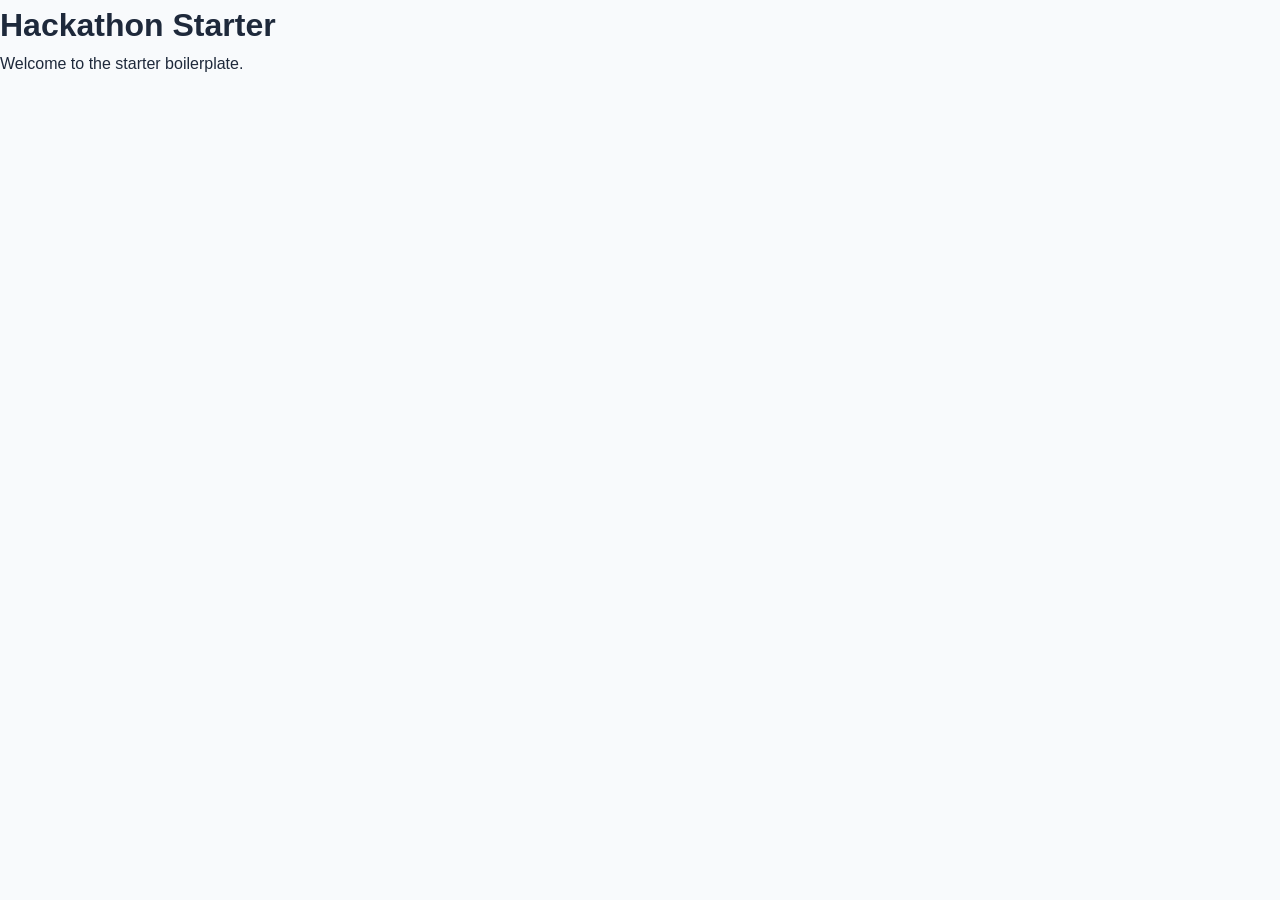
==== Hackathon-Starter/index.html @ 234ab53b "Folder structure setup" ====
<!DOCTYPE html>
<html lang="en">
<head>
    <meta charset="UTF-8">
    <meta name="viewport" content="width=device-width, initial-scale=1.0">
    <title>Hackathon Starter</title>
    <link rel="stylesheet" href="css/style.css">
    <!-- Firebase SDK CDN scripts یہاں include کریں (type="module" سے پہلے) -->
</head>
<body>
    <h1>Hackathon Starter</h1>
    <p>Welcome to the starter boilerplate.</p>
    <script type="module" src="js/app.js"></script>
</body>
</html>
---- Hackathon-Starter/css/style.css ----
*,
*::before,
*::after {
    margin: 0;
    padding: 0;
    box-sizing: border-box;
}

:root {
    --primary: #4f46e5;
    --primary-hover: #4338ca;
    --secondary: #64748b;
    --accent: #06b6d4;
    --bg: #f8fafc;
    --surface: #ffffff;
    --text: #1e293b;
    --text-muted: #94a3b8;
    --border: #e2e8f0;
    --danger: #ef4444;
    --success: #22c55e;
    --radius: 8px;
    --shadow: 0 1px 3px rgba(0, 0, 0, 0.1);
}

html {
    font-size: 16px;
    scroll-behavior: smooth;
}

body {
    font-family: -apple-system, BlinkMacSystemFont, 'Segoe UI', Roboto, Oxygen,
        Ubuntu, Cantarell, sans-serif;
    background-color: var(--bg);
    color: var(--text);
    line-height: 1.6;
    min-height: 100vh;
}

a {
    color: var(--primary);
    text-decoration: none;
}

a:hover {
    text-decoration: underline;
}

img {
    max-width: 100%;
    height: auto;
    display: block;
}

ul {
    list-style: none;
}

.container {
    width: 100%;
    max-width: 1200px;
    margin: 0 auto;
    padding: 0 1rem;
}

.btn {
    display: inline-flex;
    align-items: center;
    justify-content: center;
    padding: 0.5rem 1rem;
    border: none;
    border-radius: var(--radius);
    font-size: 0.875rem;
    font-weight: 500;
    cursor: pointer;
    transition: background-color 0.2s, opacity 0.2s;
}

.btn-primary {
    background-color: var(--primary);
    color: #fff;
}

.btn-primary:hover {
    background-color: var(--primary-hover);
}

.btn-secondary {
    background-color: var(--secondary);
    color: #fff;
}

.btn-danger {
    background-color: var(--danger);
    color: #fff;
}

.form-group {
    margin-bottom: 1rem;
}

.form-label {
    display: block;
    margin-bottom: 0.25rem;
    font-size: 0.875rem;
    font-weight: 500;
}

.form-input {
    width: 100%;
    padding: 0.5rem 0.75rem;
    border: 1px solid var(--border);
    border-radius: var(--radius);
    font-size: 0.875rem;
    transition: border-color 0.2s;
}

.form-input:focus {
    outline: none;
    border-color: var(--primary);
    box-shadow: 0 0 0 3px rgba(79, 70, 229, 0.1);
}

.card {
    background: var(--surface);
    border: 1px solid var(--border);
    border-radius: var(--radius);
    box-shadow: var(--shadow);
    padding: 1.5rem;
}
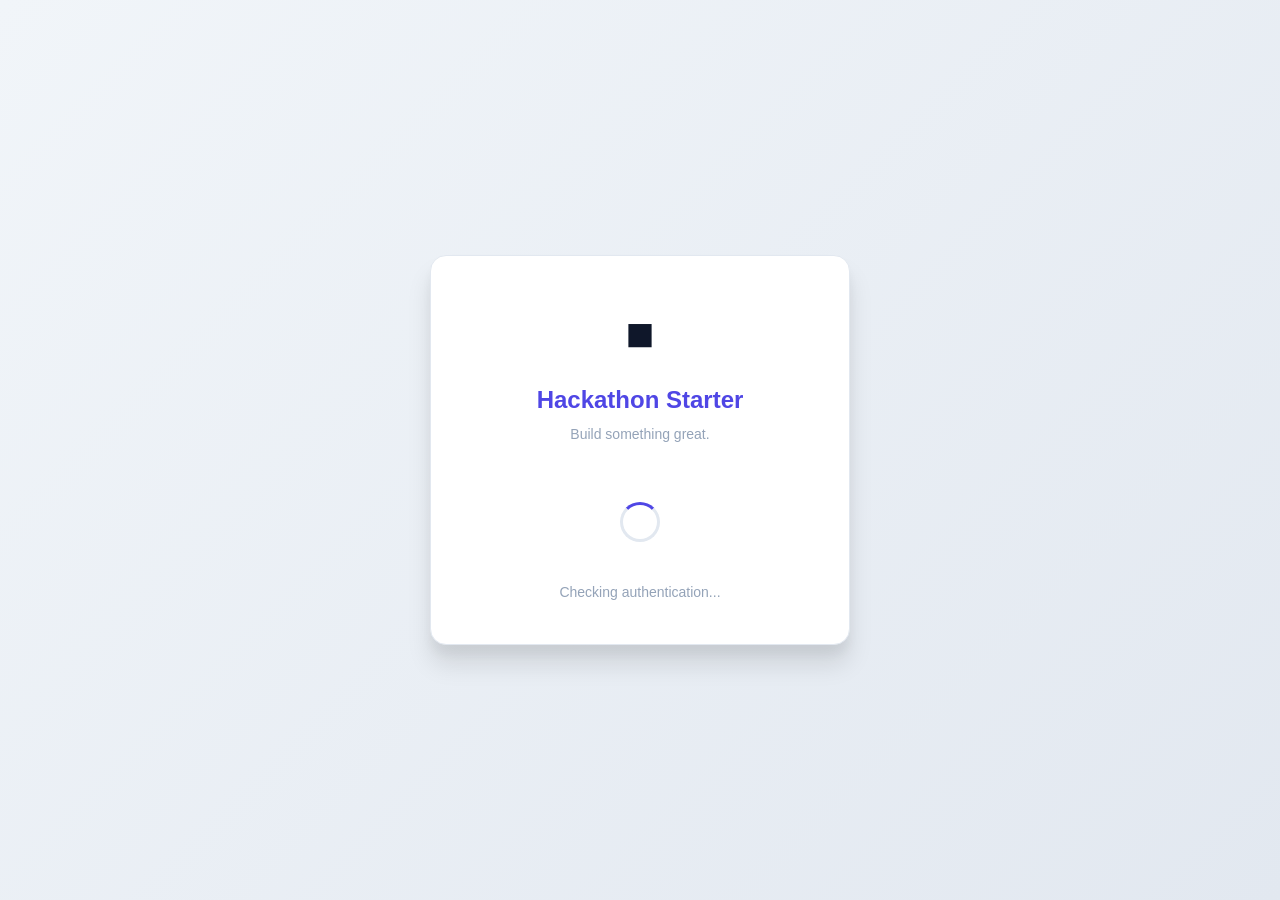
==== commit 2d5a6490: "Ui implemet" ====
--- a/Hackathon-Starter/index.html
+++ b/Hackathon-Starter/index.html
@@ -5,11 +5,22 @@
     <meta name="viewport" content="width=device-width, initial-scale=1.0">
     <title>Hackathon Starter</title>
     <link rel="stylesheet" href="css/style.css">
-    <!-- Firebase SDK CDN scripts یہاں include کریں (type="module" سے پہلے) -->
 </head>
-<body>
-    <h1>Hackathon Starter</h1>
-    <p>Welcome to the starter boilerplate.</p>
-    <script type="module" src="js/app.js"></script>
+<body class="auth-page">
+    <div class="auth-card" style="text-align:center;">
+        <div class="auth-logo">
+            <div style="font-size:3rem;margin-bottom:0.5rem;">&#9632;</div>
+            <h1>Hackathon Starter</h1>
+            <p>Build something great.</p>
+        </div>
+
+        <div style="padding:2rem 0;">
+            <span class="loader loader-lg"></span>
+        </div>
+
+        <p style="color:var(--text-muted);font-size:0.875rem;" id="authStatus">Checking authentication...</p>
+    </div>
+
+    <script type="module" src="js/index.js"></script>
 </body>
 </html>
--- a/Hackathon-Starter/css/style.css
+++ b/Hackathon-Starter/css/style.css
@@ -9,17 +9,37 @@
 :root {
     --primary: #4f46e5;
     --primary-hover: #4338ca;
+    --primary-light: #eef2ff;
     --secondary: #64748b;
     --accent: #06b6d4;
-    --bg: #f8fafc;
+    --bg: #f1f5f9;
     --surface: #ffffff;
-    --text: #1e293b;
+    --surface-hover: #f8fafc;
+    --text: #0f172a;
+    --text-secondary: #475569;
     --text-muted: #94a3b8;
     --border: #e2e8f0;
+    --border-focus: #4f46e5;
     --danger: #ef4444;
+    --danger-light: #fef2f2;
     --success: #22c55e;
+    --success-light: #f0fdf4;
+    --warning: #f59e0b;
+    --warning-light: #fffbeb;
+    --info: #3b82f6;
+    --info-light: #eff6ff;
+    --radius-sm: 6px;
     --radius: 8px;
-    --shadow: 0 1px 3px rgba(0, 0, 0, 0.1);
+    --radius-lg: 12px;
+    --radius-xl: 16px;
+    --shadow-sm: 0 1px 2px rgba(0, 0, 0, 0.05);
+    --shadow: 0 1px 3px rgba(0, 0, 0, 0.1), 0 1px 2px rgba(0, 0, 0, 0.06);
+    --shadow-md: 0 4px 6px rgba(0, 0, 0, 0.07), 0 2px 4px rgba(0, 0, 0, 0.06);
+    --shadow-lg: 0 10px 15px rgba(0, 0, 0, 0.1), 0 4px 6px rgba(0, 0, 0, 0.05);
+    --shadow-xl: 0 20px 25px rgba(0, 0, 0, 0.1), 0 10px 10px rgba(0, 0, 0, 0.04);
+    --transition: 0.2s ease;
+    --sidebar-width: 260px;
+    --navbar-height: 64px;
 }
 
 html {
@@ -28,21 +48,22 @@
 }
 
 body {
-    font-family: -apple-system, BlinkMacSystemFont, 'Segoe UI', Roboto, Oxygen,
-        Ubuntu, Cantarell, sans-serif;
+    font-family: 'Inter', -apple-system, BlinkMacSystemFont, 'Segoe UI', Roboto, sans-serif;
     background-color: var(--bg);
     color: var(--text);
     line-height: 1.6;
     min-height: 100vh;
+    -webkit-font-smoothing: antialiased;
 }
 
 a {
     color: var(--primary);
     text-decoration: none;
+    transition: color var(--transition);
 }
 
 a:hover {
-    text-decoration: underline;
+    color: var(--primary-hover);
 }
 
 img {
@@ -55,24 +76,43 @@
     list-style: none;
 }
 
+input,
+button,
+textarea,
+select {
+    font-family: inherit;
+}
+
+/* ===== CONTAINER ===== */
+
 .container {
     width: 100%;
     max-width: 1200px;
     margin: 0 auto;
-    padding: 0 1rem;
-}
+    padding: 0 1.5rem;
+}
+
+/* ===== BUTTONS ===== */
 
 .btn {
     display: inline-flex;
     align-items: center;
     justify-content: center;
-    padding: 0.5rem 1rem;
+    gap: 0.5rem;
+    padding: 0.625rem 1.25rem;
     border: none;
     border-radius: var(--radius);
     font-size: 0.875rem;
-    font-weight: 500;
+    font-weight: 600;
     cursor: pointer;
-    transition: background-color 0.2s, opacity 0.2s;
+    transition: all var(--transition);
+    line-height: 1.4;
+    white-space: nowrap;
+}
+
+.btn:focus-visible {
+    outline: 2px solid var(--primary);
+    outline-offset: 2px;
 }
 
 .btn-primary {
@@ -82,11 +122,18 @@
 
 .btn-primary:hover {
     background-color: var(--primary-hover);
+    box-shadow: var(--shadow-md);
 }
 
 .btn-secondary {
-    background-color: var(--secondary);
-    color: #fff;
+    background-color: var(--surface);
+    color: var(--text);
+    border: 1px solid var(--border);
+}
+
+.btn-secondary:hover {
+    background-color: var(--surface-hover);
+    border-color: var(--text-muted);
 }
 
 .btn-danger {
@@ -94,36 +141,549 @@
     color: #fff;
 }
 
+.btn-danger:hover {
+    background-color: #dc2626;
+}
+
+.btn-success {
+    background-color: var(--success);
+    color: #fff;
+}
+
+.btn-success:hover {
+    background-color: #16a34a;
+}
+
+.btn-sm {
+    padding: 0.375rem 0.75rem;
+    font-size: 0.8125rem;
+}
+
+.btn-lg {
+    padding: 0.75rem 1.5rem;
+    font-size: 1rem;
+}
+
+.btn-full {
+    width: 100%;
+}
+
+.btn:disabled {
+    opacity: 0.5;
+    cursor: not-allowed;
+}
+
+/* ===== FORMS ===== */
+
 .form-group {
-    margin-bottom: 1rem;
+    margin-bottom: 1.25rem;
 }
 
 .form-label {
     display: block;
-    margin-bottom: 0.25rem;
+    margin-bottom: 0.375rem;
     font-size: 0.875rem;
     font-weight: 500;
+    color: var(--text-secondary);
 }
 
 .form-input {
     width: 100%;
-    padding: 0.5rem 0.75rem;
-    border: 1px solid var(--border);
+    padding: 0.625rem 0.875rem;
+    border: 1.5px solid var(--border);
     border-radius: var(--radius);
     font-size: 0.875rem;
-    transition: border-color 0.2s;
+    color: var(--text);
+    background-color: var(--surface);
+    transition: all var(--transition);
+}
+
+.form-input::placeholder {
+    color: var(--text-muted);
 }
 
 .form-input:focus {
     outline: none;
+    border-color: var(--border-focus);
+    box-shadow: 0 0 0 3px rgba(79, 70, 229, 0.1);
+}
+
+.form-input.input-error {
+    border-color: var(--danger);
+}
+
+.form-input.input-error:focus {
+    box-shadow: 0 0 0 3px rgba(239, 68, 68, 0.1);
+}
+
+.form-input-wrapper {
+    position: relative;
+}
+
+.form-toggle-password {
+    position: absolute;
+    right: 0.75rem;
+    top: 50%;
+    transform: translateY(-50%);
+    background: none;
+    border: none;
+    cursor: pointer;
+    color: var(--text-muted);
+    padding: 0.25rem;
+    font-size: 0.8rem;
+}
+
+.form-toggle-password:hover {
+    color: var(--text-secondary);
+}
+
+.form-error {
+    display: none;
+    font-size: 0.8125rem;
+    color: var(--danger);
+    margin-top: 0.25rem;
+}
+
+.form-error.visible {
+    display: block;
+}
+
+.form-checkbox {
+    display: flex;
+    align-items: center;
+    gap: 0.5rem;
+    font-size: 0.875rem;
+    color: var(--text-secondary);
+    cursor: pointer;
+}
+
+.form-checkbox input[type="checkbox"] {
+    width: 1rem;
+    height: 1rem;
+    accent-color: var(--primary);
+    cursor: pointer;
+}
+
+.form-file-input {
+    position: relative;
+}
+
+.form-file-input input[type="file"] {
+    width: 100%;
+    padding: 0.5rem;
+    border: 1.5px dashed var(--border);
+    border-radius: var(--radius);
+    background-color: var(--surface-hover);
+    cursor: pointer;
+    font-size: 0.8125rem;
+}
+
+.form-file-input input[type="file"]:hover {
     border-color: var(--primary);
-    box-shadow: 0 0 0 3px rgba(79, 70, 229, 0.1);
-}
+}
+
+.form-row {
+    display: grid;
+    grid-template-columns: 1fr 1fr;
+    gap: 1rem;
+}
+
+/* ===== CARD ===== */
 
 .card {
     background: var(--surface);
     border: 1px solid var(--border);
-    border-radius: var(--radius);
+    border-radius: var(--radius-lg);
     box-shadow: var(--shadow);
     padding: 1.5rem;
-}
+    transition: box-shadow var(--transition);
+}
+
+.card:hover {
+    box-shadow: var(--shadow-md);
+}
+
+.card-header {
+    display: flex;
+    align-items: center;
+    justify-content: space-between;
+    margin-bottom: 1.25rem;
+}
+
+.card-title {
+    font-size: 1.125rem;
+    font-weight: 600;
+}
+
+/* ===== AUTH LAYOUT ===== */
+
+.auth-page {
+    min-height: 100vh;
+    display: flex;
+    align-items: center;
+    justify-content: center;
+    padding: 1.5rem;
+    background: linear-gradient(135deg, var(--bg) 0%, #e2e8f0 100%);
+}
+
+.auth-card {
+    background: var(--surface);
+    border-radius: var(--radius-xl);
+    box-shadow: var(--shadow-xl);
+    padding: 2.5rem;
+    width: 100%;
+    max-width: 420px;
+    border: 1px solid var(--border);
+}
+
+.auth-logo {
+    text-align: center;
+    margin-bottom: 1.5rem;
+}
+
+.auth-logo h1 {
+    font-size: 1.5rem;
+    font-weight: 700;
+    color: var(--primary);
+}
+
+.auth-logo p {
+    font-size: 0.875rem;
+    color: var(--text-muted);
+    margin-top: 0.25rem;
+}
+
+.auth-title {
+    font-size: 1.25rem;
+    font-weight: 600;
+    margin-bottom: 0.25rem;
+}
+
+.auth-subtitle {
+    font-size: 0.875rem;
+    color: var(--text-muted);
+    margin-bottom: 1.5rem;
+}
+
+.auth-footer {
+    text-align: center;
+    margin-top: 1.5rem;
+    font-size: 0.875rem;
+    color: var(--text-secondary);
+}
+
+.auth-divider {
+    display: flex;
+    align-items: center;
+    gap: 1rem;
+    margin: 1.5rem 0;
+    color: var(--text-muted);
+    font-size: 0.8125rem;
+}
+
+.auth-divider::before,
+.auth-divider::after {
+    content: '';
+    flex: 1;
+    height: 1px;
+    background-color: var(--border);
+}
+
+.auth-avatar-upload {
+    display: flex;
+    align-items: center;
+    gap: 1rem;
+    padding: 1rem;
+    background: var(--surface-hover);
+    border-radius: var(--radius);
+    border: 1.5px dashed var(--border);
+    cursor: pointer;
+    transition: all var(--transition);
+}
+
+.auth-avatar-upload:hover {
+    border-color: var(--primary);
+    background: var(--primary-light);
+}
+
+.auth-avatar-icon {
+    width: 48px;
+    height: 48px;
+    border-radius: 50%;
+    background: var(--primary-light);
+    display: flex;
+    align-items: center;
+    justify-content: center;
+    color: var(--primary);
+    font-size: 1.25rem;
+    flex-shrink: 0;
+}
+
+.auth-avatar-text h4 {
+    font-size: 0.875rem;
+    font-weight: 500;
+}
+
+.auth-avatar-text p {
+    font-size: 0.75rem;
+    color: var(--text-muted);
+}
+
+/* ===== MODAL ===== */
+
+.modal-overlay {
+    display: none;
+    position: fixed;
+    inset: 0;
+    background: rgba(15, 23, 42, 0.5);
+    backdrop-filter: blur(4px);
+    z-index: 1000;
+    align-items: center;
+    justify-content: center;
+    padding: 1.5rem;
+}
+
+.modal-overlay.active {
+    display: flex;
+}
+
+.modal {
+    background: var(--surface);
+    border-radius: var(--radius-xl);
+    box-shadow: var(--shadow-xl);
+    width: 100%;
+    max-width: 520px;
+    max-height: 90vh;
+    overflow-y: auto;
+    animation: modalIn 0.2s ease;
+}
+
+@keyframes modalIn {
+    from {
+        opacity: 0;
+        transform: scale(0.95) translateY(10px);
+    }
+    to {
+        opacity: 1;
+        transform: scale(1) translateY(0);
+    }
+}
+
+.modal-header {
+    display: flex;
+    align-items: center;
+    justify-content: space-between;
+    padding: 1.25rem 1.5rem;
+    border-bottom: 1px solid var(--border);
+}
+
+.modal-title {
+    font-size: 1.125rem;
+    font-weight: 600;
+}
+
+.modal-close {
+    background: none;
+    border: none;
+    font-size: 1.25rem;
+    cursor: pointer;
+    color: var(--text-muted);
+    padding: 0.25rem;
+    border-radius: var(--radius-sm);
+    transition: all var(--transition);
+    width: 32px;
+    height: 32px;
+    display: flex;
+    align-items: center;
+    justify-content: center;
+}
+
+.modal-close:hover {
+    background: var(--surface-hover);
+    color: var(--text);
+}
+
+.modal-body {
+    padding: 1.5rem;
+}
+
+.modal-footer {
+    display: flex;
+    align-items: center;
+    justify-content: flex-end;
+    gap: 0.75rem;
+    padding: 1rem 1.5rem;
+    border-top: 1px solid var(--border);
+}
+
+/* ===== NOTIFICATION ===== */
+
+.notification-container {
+    position: fixed;
+    top: 1rem;
+    right: 1rem;
+    z-index: 2000;
+    display: flex;
+    flex-direction: column;
+    gap: 0.5rem;
+    pointer-events: none;
+}
+
+.notification {
+    pointer-events: auto;
+    padding: 0.875rem 1.25rem;
+    border-radius: var(--radius);
+    box-shadow: var(--shadow-lg);
+    font-size: 0.875rem;
+    font-weight: 500;
+    display: flex;
+    align-items: center;
+    gap: 0.75rem;
+    animation: slideIn 0.3s ease;
+    max-width: 380px;
+}
+
+@keyframes slideIn {
+    from {
+        opacity: 0;
+        transform: translateX(100%);
+    }
+    to {
+        opacity: 1;
+        transform: translateX(0);
+    }
+}
+
+.notification-success {
+    background: var(--success-light);
+    color: #166534;
+    border-left: 4px solid var(--success);
+}
+
+.notification-error {
+    background: var(--danger-light);
+    color: #991b1b;
+    border-left: 4px solid var(--danger);
+}
+
+.notification-warning {
+    background: var(--warning-light);
+    color: #92400e;
+    border-left: 4px solid var(--warning);
+}
+
+.notification-info {
+    background: var(--info-light);
+    color: #1e40af;
+    border-left: 4px solid var(--info);
+}
+
+/* ===== LOADER ===== */
+
+.loader {
+    display: inline-block;
+    width: 20px;
+    height: 20px;
+    border: 2.5px solid var(--border);
+    border-top-color: var(--primary);
+    border-radius: 50%;
+    animation: spin 0.6s linear infinite;
+}
+
+.loader-lg {
+    width: 40px;
+    height: 40px;
+    border-width: 3.5px;
+}
+
+.hidden {
+    display: none !important;
+}
+
+/* ===== EMPTY STATE ===== */
+
+.empty-state {
+    text-align: center;
+    padding: 3rem 1.5rem;
+    color: var(--text-muted);
+}
+
+.empty-state-icon {
+    font-size: 3rem;
+    margin-bottom: 1rem;
+    opacity: 0.4;
+}
+
+.empty-state h3 {
+    font-size: 1.125rem;
+    font-weight: 600;
+    color: var(--text-secondary);
+    margin-bottom: 0.25rem;
+}
+
+.empty-state p {
+    font-size: 0.875rem;
+}
+
+/* ===== UTILITY ===== */
+
+.text-center {
+    text-align: center;
+}
+
+.text-right {
+    text-align: right;
+}
+
+.text-muted {
+    color: var(--text-muted);
+}
+
+.flex {
+    display: flex;
+}
+
+.flex-center {
+    display: flex;
+    align-items: center;
+    justify-content: center;
+}
+
+.flex-between {
+    display: flex;
+    align-items: center;
+    justify-content: space-between;
+}
+
+.flex-col {
+    flex-direction: column;
+}
+
+.gap-1 { gap: 0.5rem; }
+.gap-2 { gap: 1rem; }
+.gap-3 { gap: 1.5rem; }
+
+.mt-1 { margin-top: 0.5rem; }
+.mt-2 { margin-top: 1rem; }
+.mt-3 { margin-top: 1.5rem; }
+.mb-1 { margin-bottom: 0.5rem; }
+.mb-2 { margin-bottom: 1rem; }
+
+.w-full { width: 100%; }
+
+/* ===== RESPONSIVE ===== */
+
+@media (max-width: 768px) {
+    .auth-card {
+        padding: 1.5rem;
+    }
+
+    .form-row {
+        grid-template-columns: 1fr;
+    }
+
+    .modal {
+        max-width: 100%;
+        margin: 1rem;
+    }
+}
